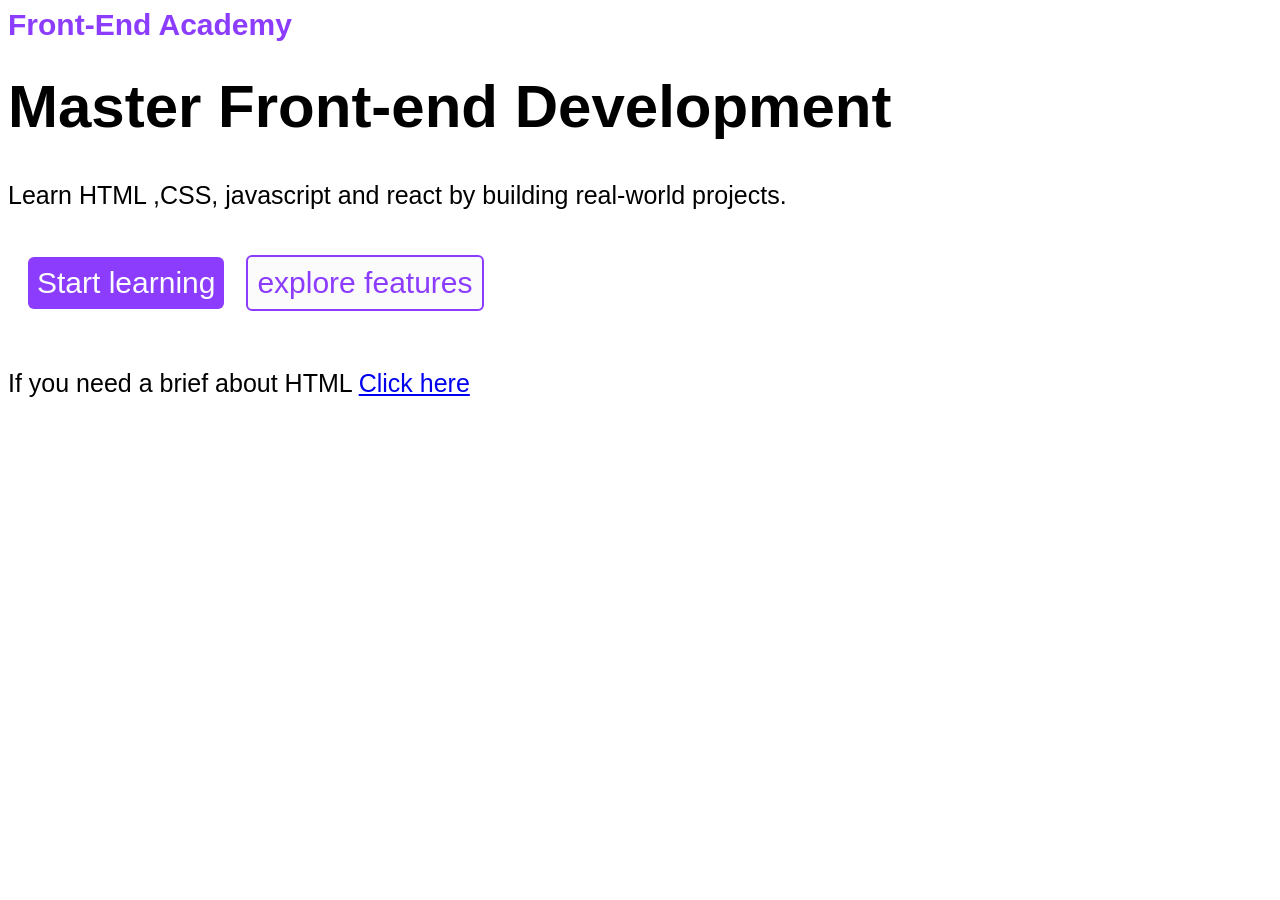
==== index.html @ 8911e285 "1st project link" ====
<html>
    <head>
    <style>
        h1{color: #8c3cfc;
         font-family: Arial, Helvetica, sans-serif;
         font-size: 30px;}
        h2{font-family: Arial, Helvetica, sans-serif;
        font-size: 60px;
        margin-top: 30px;}
        p{font-family: Arial, Helvetica, sans-serif;
        font-size: 25px;
        padding: 15px;
        font-weight: normal;
        padding-left: 0%;}
        .start{color: #fdfdfd;
        font-family: Arial, Helvetica, sans-serif;
        background-color: #8c3cfc;
        border: 0;
        border-radius: 6px;
        padding: 9px;
        font-size: 30px;
        margin-top: 45px;
        margin-left: 20px;
        cursor: pointer;}
        .explore{color: #8c3cfc;
        font-family: Arial, Helvetica, sans-serif;
        background-color: #fbfbfc;
        border: 2px solid;
        border-color: #8c3cfc;
        border-radius: 6px;
        padding: 9px;
        font-size: 30px;
        margin-top: 45px;
        margin-left: 15px;
        cursor: pointer;}
        .a{margin-top: 45px;}
    </style>
    </head>
    <body>
       
        <h1>Front-End Academy 
        <h2>Master Front-end Development
        <p>Learn HTML ,CSS, javascript and react by building real-world projects.
        <br>
        <button class="Start">Start learning</button>
        <button class="explore">explore features</button>
        <br><br><br>
        If you need a brief about HTML <a class="a" href="https://youtu.be/bSIZxSgi91z4?si=WEsZ55KDFIzKKsox">Click here</a>
       
    </body>
</html>
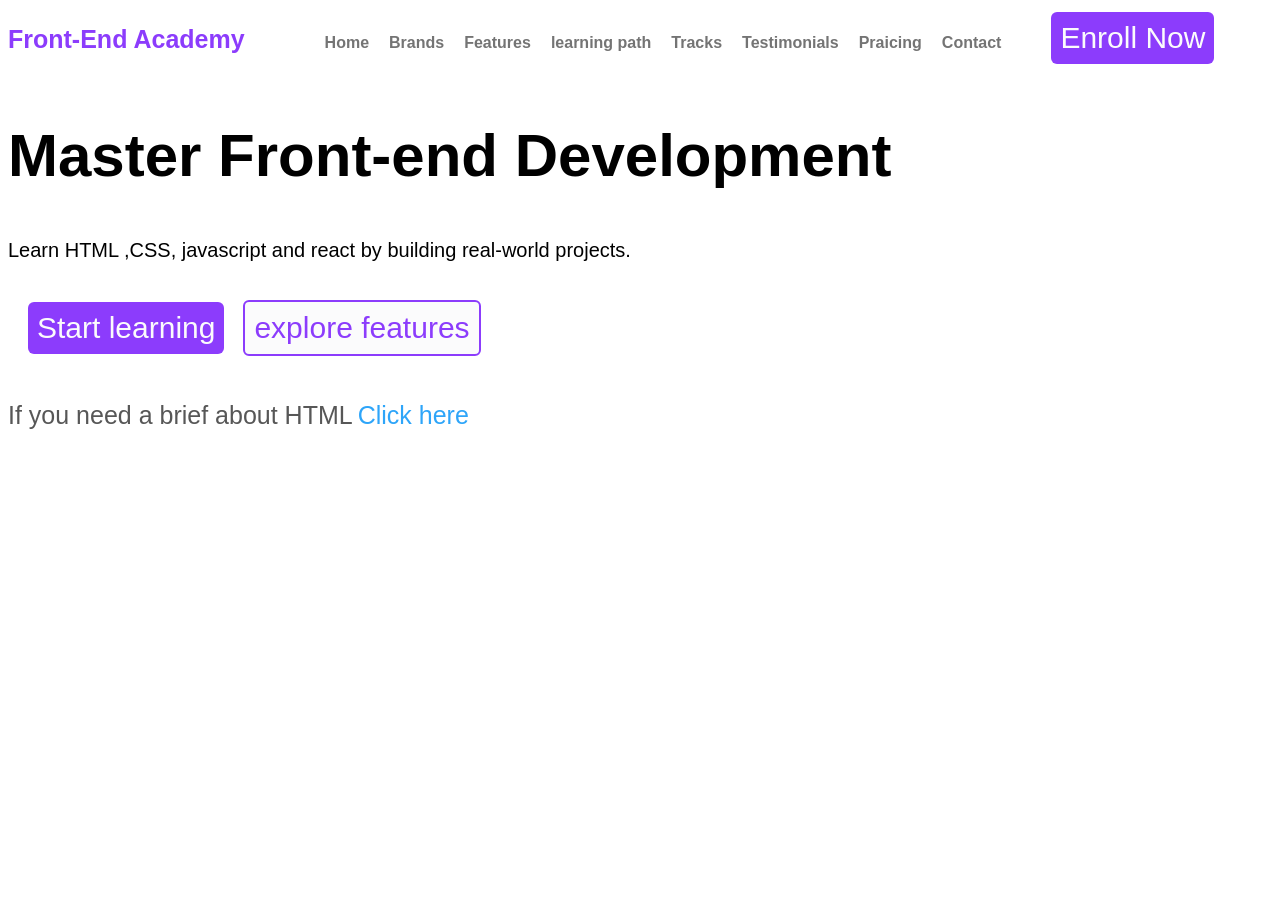
==== commit b7811703: "EDITED 4" ====
--- a/index.html
+++ b/index.html
@@ -1,25 +1,26 @@
 <html>
     <head>
     <style>
-        h1{color: #8c3cfc;
+        .h1{color: #8c3cfc;
          font-family: Arial, Helvetica, sans-serif;
-         font-size: 30px;}
-        h2{font-family: Arial, Helvetica, sans-serif;
+         font-size: 25px;
+         margin-right: 80px;}
+        .h2{font-family: Arial, Helvetica, sans-serif;
         font-size: 60px;
-        margin-top: 30px;}
-        p{font-family: Arial, Helvetica, sans-serif;
-        font-size: 25px;
-        padding: 15px;
+        margin-top: 50px;}
+        .p1{font-family: Arial, Helvetica, sans-serif;
+        font-size: 20px;
+        margin-top: 7px;
         font-weight: normal;
-        padding-left: 0%;}
-        .start{color: #fdfdfd;
+        padding-left: 0%;
+        color:#000000 ;}
+        .start{color: #fbfbfc;
         font-family: Arial, Helvetica, sans-serif;
         background-color: #8c3cfc;
         border: 0;
         border-radius: 6px;
         padding: 9px;
         font-size: 30px;
-        margin-top: 45px;
         margin-left: 20px;
         cursor: pointer;}
         .explore{color: #8c3cfc;
@@ -30,22 +31,66 @@
         border-radius: 6px;
         padding: 9px;
         font-size: 30px;
-        margin-top: 45px;
         margin-left: 15px;
         cursor: pointer;}
-        .a{margin-top: 45px;}
+        .p2{font-size: 25px;
+        font-family: Arial, Helvetica, sans-serif;
+        color: #575757;
+        margin-top: 35px;}
+        .a{margin-top: 45px;
+        font-size: 25px;
+        color: #2ea5f9;
+        font-family: Arial, Helvetica, sans-serif;
+        text-decoration: none;}
+        .header{display: flex;
+         align-items: center;
+        align-items: baseline;}
+        .nav-link{display: flex;
+        font-family: Arial, Helvetica, sans-serif;
+        gap: 20px;
+        font-family: Arial, Helvetica, sans-serif;
+        align-items: center;}
+        .a-header{text-decoration: none;
+         color: #747474;
+        font-weight: bold;}
+        .ENROLL{color: #fbfbfc;
+        font-family: Arial, Helvetica, sans-serif;
+        background-color: #8c3cfc;
+        border: 0;
+        border-radius: 6px;
+        padding: 9px;
+        font-size: 30px;
+        margin-left: 50px;
+        cursor: pointer;}
+        .click-here{display: flex;
+        align-items: baseline;
+       gap: 5PX; }
+       
     </style>
     </head>
     <body>
-       
-        <h1>Front-End Academy 
-        <h2>Master Front-end Development
-        <p>Learn HTML ,CSS, javascript and react by building real-world projects.
+        <div class="header">
+        <h1 class="h1">Front-End Academy</h1>
+        <div class="nav-link">
+        <a class="a-header" href="">Home</a>
+        <a class="a-header" href="">Brands</a>
+        <a class="a-header" href="">Features</a>
+        <a class="a-header" href="">learning path</a>
+        <a class="a-header" href="">Tracks</a>
+        <a class="a-header" href="">Testimonials</a>
+        <a class="a-header" href="">Praicing</a>
+        <a class="a-header" href="">Contact</a>
+        </div>
+        <BUtton class="Enroll">Enroll Now</BUtton>
+        </div>
+        <h2 class="h2">Master Front-end Development </h2>
+        <p class="p1">Learn HTML ,CSS, javascript and react by building real-world projects.</p>
         <br>
         <button class="Start">Start learning</button>
         <button class="explore">explore features</button>
-        <br><br><br>
-        If you need a brief about HTML <a class="a" href="https://youtu.be/bSIZxSgi91z4?si=WEsZ55KDFIzKKsox">Click here</a>
-       
+        <br>
+        <div class="click-here">
+        <p class="p2">If you need a brief about HTML </p> <a class="a" href=https://youtu.be/AO7jZRcY-FA?si=gSHB_vrnX5uBnjkL"">Click here</a>
+        </div>
     </body>
 </html>
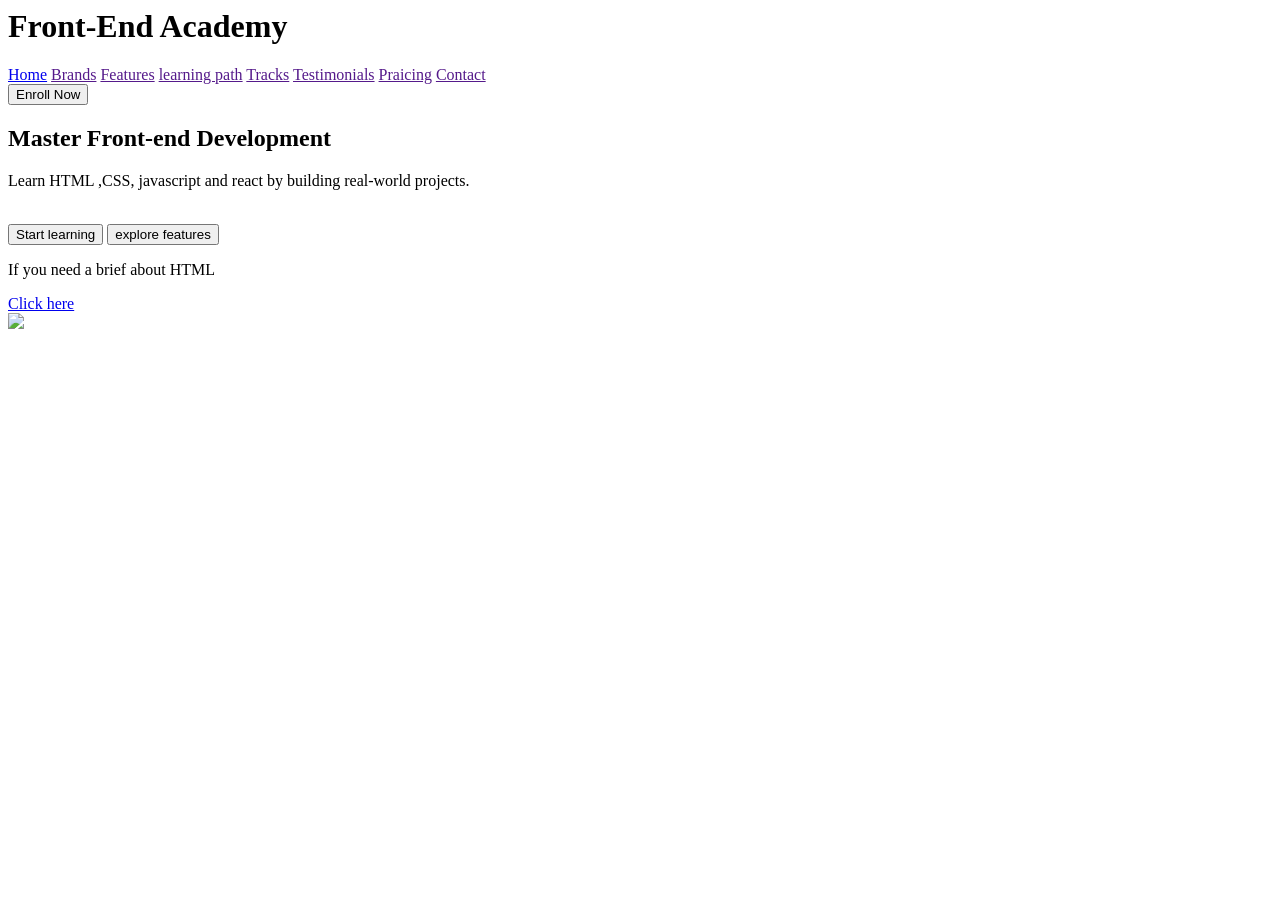
==== commit e85075eb: "Edited 5" ====
--- a/index.html
+++ b/index.html
@@ -1,78 +1,13 @@
 <html>
     <head>
-    <style>
-        .h1{color: #8c3cfc;
-         font-family: Arial, Helvetica, sans-serif;
-         font-size: 25px;
-         margin-right: 80px;}
-        .h2{font-family: Arial, Helvetica, sans-serif;
-        font-size: 60px;
-        margin-top: 50px;}
-        .p1{font-family: Arial, Helvetica, sans-serif;
-        font-size: 20px;
-        margin-top: 7px;
-        font-weight: normal;
-        padding-left: 0%;
-        color:#000000 ;}
-        .start{color: #fbfbfc;
-        font-family: Arial, Helvetica, sans-serif;
-        background-color: #8c3cfc;
-        border: 0;
-        border-radius: 6px;
-        padding: 9px;
-        font-size: 30px;
-        margin-left: 20px;
-        cursor: pointer;}
-        .explore{color: #8c3cfc;
-        font-family: Arial, Helvetica, sans-serif;
-        background-color: #fbfbfc;
-        border: 2px solid;
-        border-color: #8c3cfc;
-        border-radius: 6px;
-        padding: 9px;
-        font-size: 30px;
-        margin-left: 15px;
-        cursor: pointer;}
-        .p2{font-size: 25px;
-        font-family: Arial, Helvetica, sans-serif;
-        color: #575757;
-        margin-top: 35px;}
-        .a{margin-top: 45px;
-        font-size: 25px;
-        color: #2ea5f9;
-        font-family: Arial, Helvetica, sans-serif;
-        text-decoration: none;}
-        .header{display: flex;
-         align-items: center;
-        align-items: baseline;}
-        .nav-link{display: flex;
-        font-family: Arial, Helvetica, sans-serif;
-        gap: 20px;
-        font-family: Arial, Helvetica, sans-serif;
-        align-items: center;}
-        .a-header{text-decoration: none;
-         color: #747474;
-        font-weight: bold;}
-        .ENROLL{color: #fbfbfc;
-        font-family: Arial, Helvetica, sans-serif;
-        background-color: #8c3cfc;
-        border: 0;
-        border-radius: 6px;
-        padding: 9px;
-        font-size: 30px;
-        margin-left: 50px;
-        cursor: pointer;}
-        .click-here{display: flex;
-        align-items: baseline;
-       gap: 5PX; }
-       
-    </style>
+   <title>1st project</title>
+   <link rel="stylesheet" href="main.css">
     </head>
     <body>
         <div class="header">
         <h1 class="h1">Front-End Academy</h1>
         <div class="nav-link">
-        <a class="a-header" href="">Home</a>
+        <a class="a-header" href="home.html">Home</a>
         <a class="a-header" href="">Brands</a>
         <a class="a-header" href="">Features</a>
         <a class="a-header" href="">learning path</a>
@@ -83,6 +18,9 @@
         </div>
         <BUtton class="Enroll">Enroll Now</BUtton>
         </div>
+        <div class="main">
+        <div class="hero">
+        <div class="content">
         <h2 class="h2">Master Front-end Development </h2>
         <p class="p1">Learn HTML ,CSS, javascript and react by building real-world projects.</p>
         <br>
@@ -92,5 +30,11 @@
         <div class="click-here">
         <p class="p2">If you need a brief about HTML </p> <a class="a" href=https://youtu.be/AO7jZRcY-FA?si=gSHB_vrnX5uBnjkL"">Click here</a>
         </div>
+        </div>
+        <div class="hero-img">
+        <img src="hero-img.jpeg" class="hero-img">
+        </div>
+        </div>
+        </div>
     </body>
 </html>
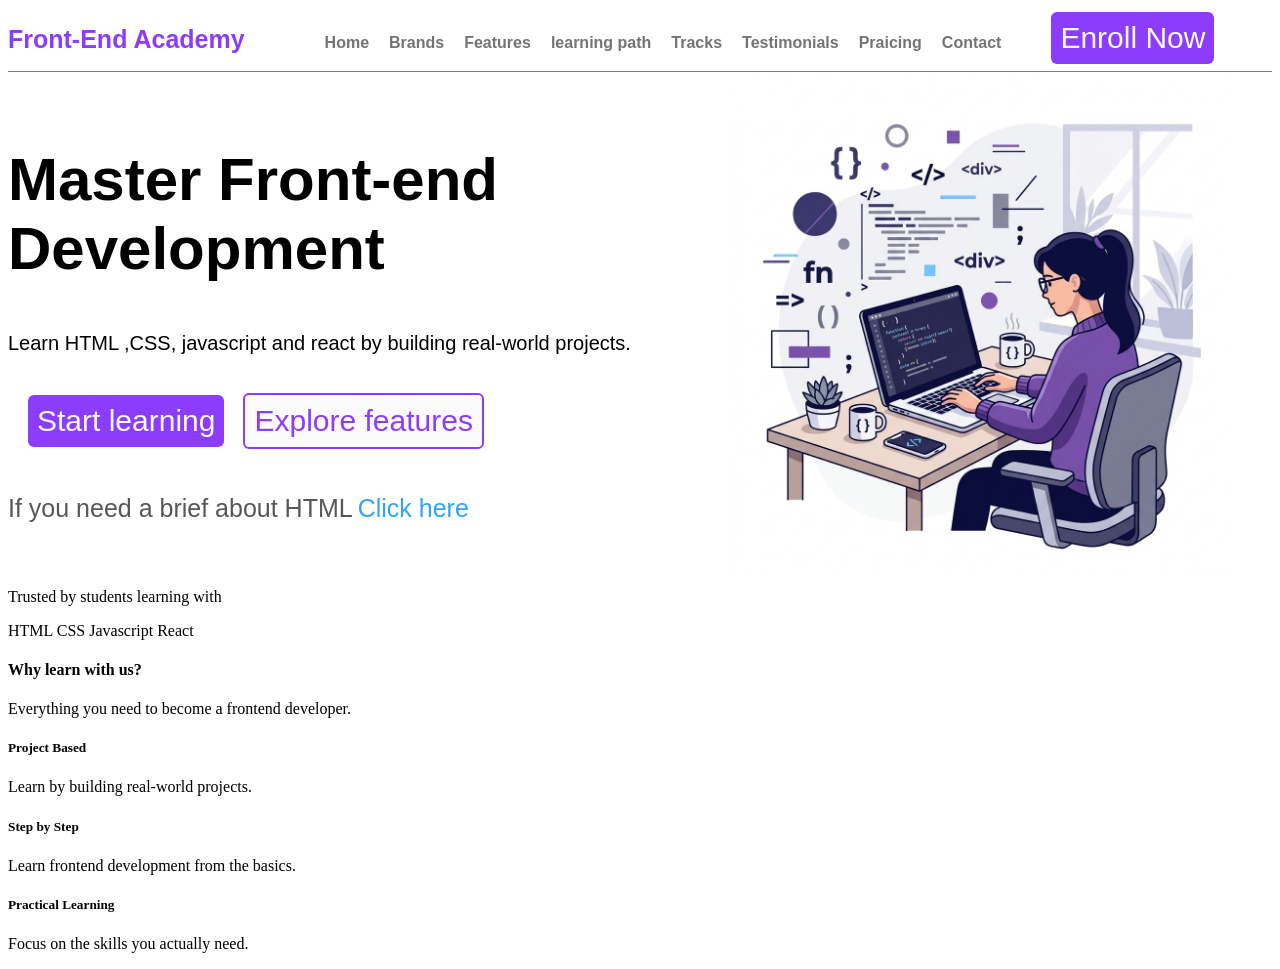
==== commit 812808c6: "features added" ====
--- a/index.html
+++ b/index.html
@@ -25,7 +25,7 @@
         <p class="p1">Learn HTML ,CSS, javascript and react by building real-world projects.</p>
         <br>
         <button class="Start">Start learning</button>
-        <button class="explore">explore features</button>
+        <button class="explore">Explore features</button>
         <br>
         <div class="click-here">
         <p class="p2">If you need a brief about HTML </p> <a class="a" href=https://youtu.be/AO7jZRcY-FA?si=gSHB_vrnX5uBnjkL"">Click here</a>
@@ -36,5 +36,33 @@
         </div>
         </div>
         </div>
+        <section class="languages">
+        <p>Trusted by students learning with</p>
+        <div class="languages-list">
+        <span>HTML</span>
+        <span>CSS</span>
+        <span>Javascript</span>
+        <span>React</span>
+        </div>
+        </section>
+        <!--features-->
+        <section class="features">
+        <h4>Why learn with us?</h4>
+        <p class="features-p">Everything you need to become a frontend developer.</p>
+         <div class="features-list">
+          <div class="feature-card">
+            <h5>Project Based</h5>
+            <p>Learn by building real-world projects.</p>
+          </div>
+          <div class="feature-card">
+            <h5>Step by Step</h5>
+            <p>Learn frontend development from the basics.</p>
+          </div>
+          <div class="feature-card">
+            <h5>Practical Learning</h5>
+            <p>Focus on the skills you actually need.</p>
+          </div>
+        </div>
+        </section>
     </body>
 </html>
--- a/main.css
+++ b/main.css
@@ -0,0 +1,72 @@
+.h1{color: #8c3cfc;
+         font-family: Arial, Helvetica, sans-serif;
+         font-size: 25px;
+         margin-right: 80px;}
+        .h2{font-family: Arial, Helvetica, sans-serif;
+        font-size: 60px;
+        margin-top: 50px;}
+        .p1{font-family: Arial, Helvetica, sans-serif;
+        font-size: 20px;
+        margin-top: 7px;
+        font-weight: normal;
+        padding-left: 0%;
+        color:#000000 ;}
+        .start{color: #fbfbfc;
+        font-family: Arial, Helvetica, sans-serif;
+        background-color: #8c3cfc;
+        border: 0;
+        border-radius: 6px;
+        padding: 9px;
+        font-size: 30px;
+        margin-left: 20px;
+        cursor: pointer;}
+        .explore{color: #8c3cfc;
+        font-family: Arial, Helvetica, sans-serif;
+        background-color: #fbfbfc;
+        border: 2px solid;
+        border-color: #8c3cfc;
+        border-radius: 6px;
+        padding: 9px;
+        font-size: 30px;
+        margin-left: 15px;
+        cursor: pointer;}
+        .p2{font-size: 25px;
+        font-family: Arial, Helvetica, sans-serif;
+        color: #575757;
+        margin-top: 35px;}
+        .a{margin-top: 45px;
+        font-size: 25px;
+        color: #2ea5f9;
+        font-family: Arial, Helvetica, sans-serif;
+        text-decoration: none;}
+        .header{display: flex;
+         align-items: center;
+        align-items: baseline;
+        border-bottom: 1.5px solid #807f7f;}
+        .nav-link{display: flex;
+        font-family: Arial, Helvetica, sans-serif;
+        gap: 20px;
+        font-family: Arial, Helvetica, sans-serif;
+        align-items: center;}
+        .a-header{text-decoration: none;
+         color: #747474;
+        font-weight: bold;}
+        .ENROLL{color: #fbfbfc;
+        font-family: Arial, Helvetica, sans-serif;
+        background-color: #8c3cfc;
+        border: 0;
+        border-radius: 6px;
+        padding: 9px;
+        font-size: 30px;
+        margin-left: 50px;
+        cursor: pointer;}
+        .click-here{display: flex;
+        align-items: baseline;
+       gap: 5PX; }
+       .hero-img{line-height: 500x;
+       width: 500px;}
+       .hero{display: flex;
+        justify-content: center;
+        align-items: center;
+        margin-right: 40px;}
+        
